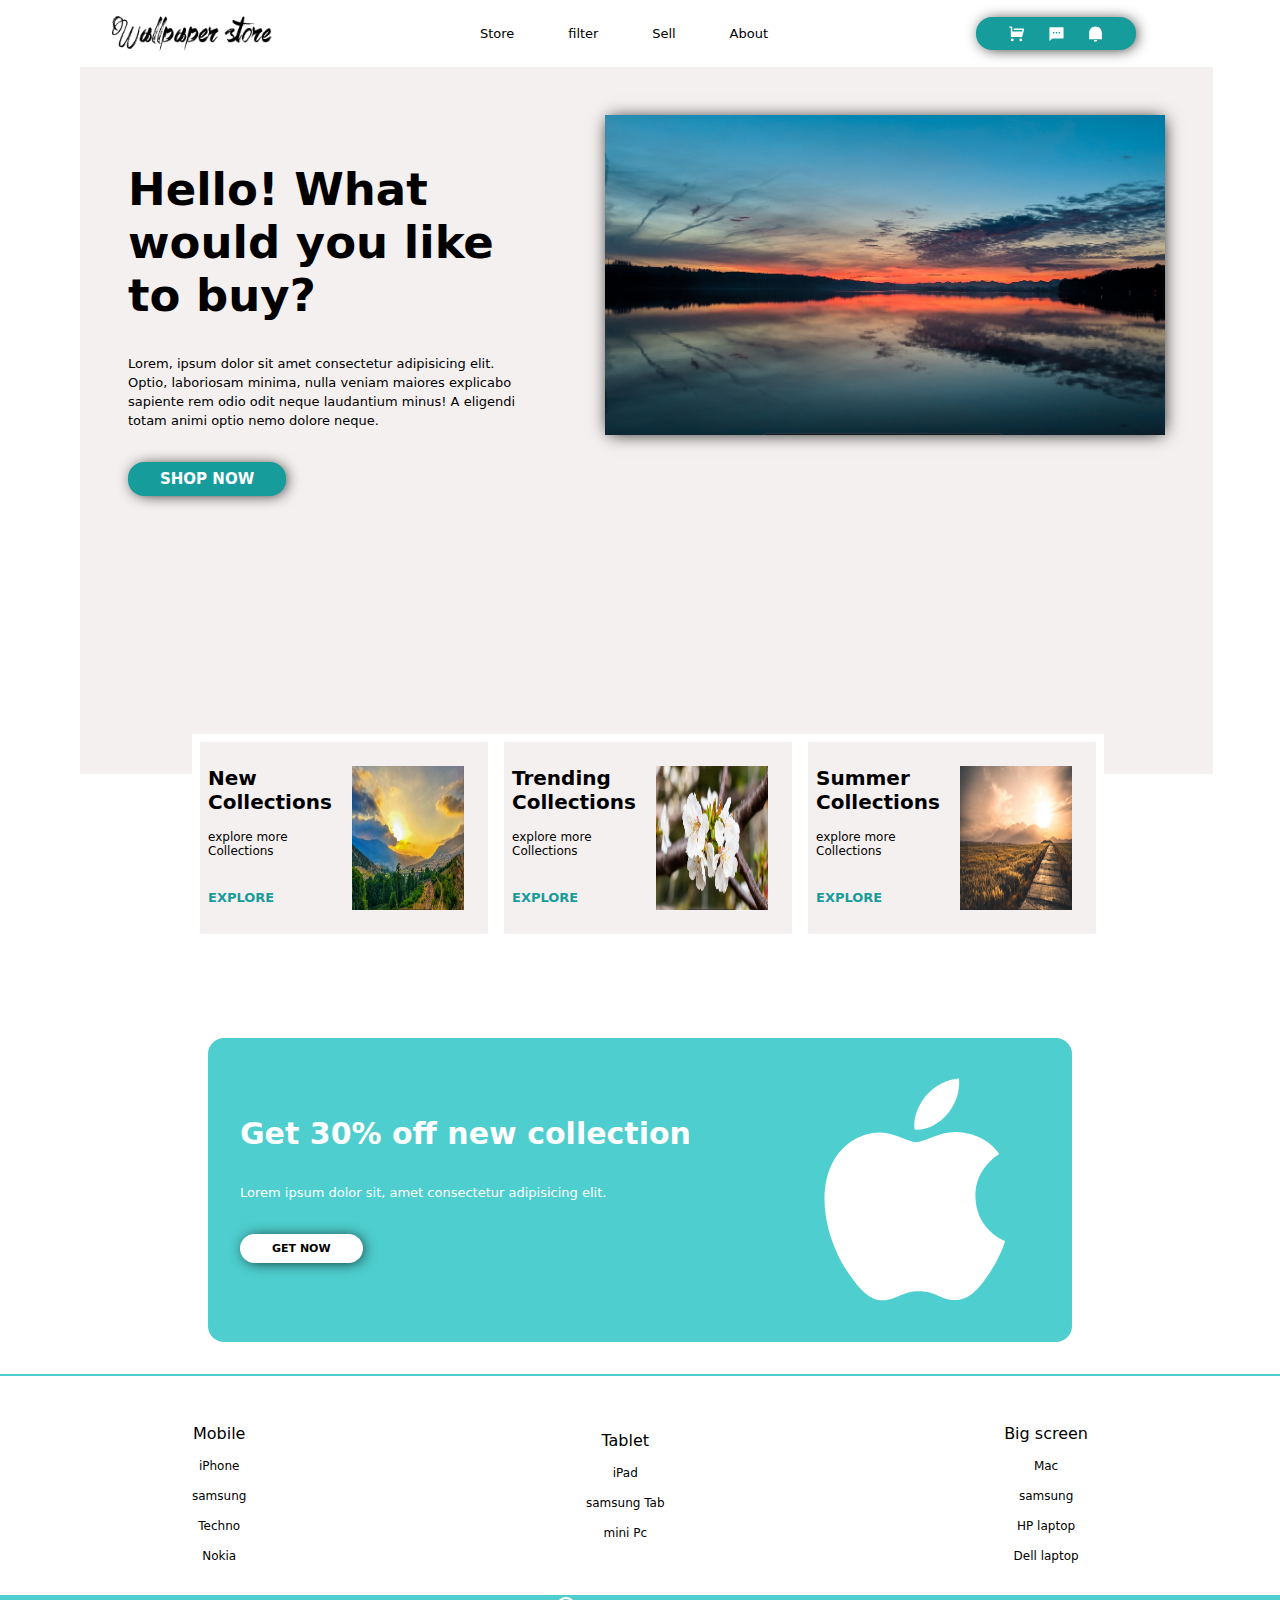
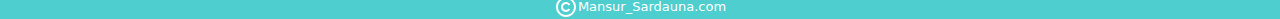
==== index.html @ 71a95605 "completed" ====
<!DOCTYPE html>
<html lang="en">

<head>
  <meta charset="UTF-8">
  <meta http-equiv="X-UA-Compatible" content="IE=edge">
  <meta name="viewport" content="width=device-width, initial-scale=1.0">
  <title>Document</title>
  <link rel="stylesheet" href="style.css">
  <link rel="stylesheet" href="media.css">
  <script>
    function myFunction() {
      var x = document.getElementById("menu");
      if (x.style.display === "block") {
        x.style.display = "none";
      } else {
        x.style.display = "block";
      }
    }
  </script>
</head>

<body>
  <nav class="space">
    <img src="./Screenshots/e1b9765d136ada06c4df6164f1acb34b.png" alt="" class="logo">
    <div class="active space" id="menu">
      <div id="about">Store</div>
      <div id="about">filter</div>
      <div id="about">Sell</div>
      <div id="about">About</div>
    </div>
    <div class="svg">
      <img src="./Screenshots/cart.svg" alt="">
      <img src="./Screenshots/message.svg" alt="">
      <img src="./Screenshots/notification.svg" alt="">
      <img src="./Screenshots/more.svg" alt="" class="more" onclick="myFunction()">
    </div>
  </nav>
  <div class="wrapper">
    <div class="container">
      <div class="flex">

        <div class="content">
          <div class="hello">Hello! What would you like to buy?</div>
          <div class="lorem">Lorem, ipsum dolor sit amet consectetur adipisicing elit. Optio, laboriosam minima, nulla
            veniam maiores explicabo sapiente rem odio odit neque laudantium minus! A eligendi totam animi optio nemo
            dolore neque.</div>
          <div class="button">SHOP NOW </div>
        </div>
        <img src="./Screenshots//Screenshot from 2023-02-16 05-09-00.png" alt="" class="apple">
      </div>

    </div>
  </div>

  <div class="flex mid space">
    <div class="card">
      <div class="flex">
        <div class="collection">
          <div class="summer">New Collections</div>
          <div class="label">explore more Collections</div>
          <div class="explore">Explore</div>
        </div>
        <img src="./Screenshots/Screenshot from 2023-02-16 05-09-18.png" alt="" class="colImage">
      </div>
    </div>


    <div class="card">
      <div class="flex">
        <div class="collection">
          <div class="summer">Trending Collections</div>
          <div class="label">explore more Collections</div>
          <div class="explore">Explore</div>
        </div>
        <img src="./Screenshots/Screenshot from 2023-02-16 05-08-13.png" alt="" class="colImage">
      </div>
    </div>

    <div class="card">
      <div class="flex">
        <div class="collection">
          <div class="summer">Summer Collections</div>
          <div class="label">explore more Collections</div>
          <div class="explore">Explore</div>
        </div>
        <img src="./Screenshots/Screenshot from 2023-02-16 05-08-26.png" alt="" class="colImage">
      </div>
    </div>

  </div>



  <div class="section">
    <div class="flex space">
      <div class="discount">
        <div class="get">Get 30% off new collection</div>
        <div class="lorem">Lorem ipsum dolor sit, amet consectetur adipisicing elit.</div>
        <div class="button white">get now</div>
      </div>
      <img src="./Screenshots/apple.svg" alt="" class="appleLogo">
    </div>
  </div>
  <div class="line"></div>
  <div class="footer">
    <div class="flex space">
      <div class="col-1">
        <span class="head">Mobile</span>
        <span class="label">iPhone</span>
        <span class="label">samsung</span>
        <span class="label">Techno</span>
        <span class="label">Nokia</span>
      </div>

      <div class="col-1">
        <span class="head">Tablet</span>
        <span class="label">iPad</span>
        <span class="label">samsung Tab</span>
        <span class="label">mini Pc</span>
        <span class="label"></span>
      </div>

      <div class="col-1">
        <span class="head">Big screen</span>
        <span class="label">Mac</span>
        <span class="label">samsung</span>
        <span class="label">HP laptop</span>
        <span class="label">Dell laptop</span>
      </div>
    </div>
    <div class="copy">
      <img src="./Screenshots/copy.svg" alt="">
      <Span>Mansur_Sardauna.com</Span>
    </div>


  </div>
  </div>



  </div>
</body>

</html>
---- style.css ----
body{
  margin: 0;
  padding: 0;
  font-family:system-ui, -apple-system, BlinkMacSystemFont, 'Segoe UI', Roboto, Oxygen, Ubuntu, Cantarell, 'Open Sans', 'Helvetica Neue', sans-serif;
}

.flex{
  display: flex;
}
.space{
  display: flex;
  justify-content: space-between;
  align-items: center;
}
.more{
  display: none;
}
.cursor{
  cursor: pointer;
}
img{
  cursor: pointer;
}

nav{
  width: 80%;
  padding: .5rem 7rem;
  margin-top: .5rem;


}
nav .active {
  width: 18rem;
  display: flex;
}
#about{
font-weight: 300;
font-size: 13px;
cursor: pointer;
position: relative;
}
#about:hover{
  color: red;
}
.svg{
  background-color: rgb(23, 156, 156);
  padding: .5rem 2rem ;
  width: 6rem;
  justify-content: space-between;
  border-radius: 1rem;
  display: flex;
  box-shadow: 2px 1px 15px -3px black;
 
  
}
.svg img{
  width: 17px;
}
.logo{
  width: 10rem;
}
.wrapper{
  width: 86%;
  margin: .5rem 5rem ;
  background-color: rgba(243, 237, 237, 0.808);
  padding: 1rem;
  height: 75vh;
  /* box-shadow: 1px 1px 17px -9px black; */

}
.apple{
  width: 35rem;
  box-shadow: 1px 1px 17px -3px black;
  height: 20rem;
  margin: 2rem;
  
}
.content{
  width: 30rem;
  margin: 2rem;

}
.hello{
  font-size: 45px;
  font-weight: 800;
  width: 25rem;
  margin-top: 3rem;
}
.lorem{
  font-size: 13px;
  width: 25rem;
  margin:2rem 0;
  line-height: 1.2rem;
}
.button{
  background-color: rgb(23, 156, 156);
padding: .5rem 2rem;
width: fit-content;
border-radius: 1rem;
color: white;
font-weight: 800;
font-size: 15px;
box-shadow: 2px 1px 15px -3px black;
cursor: pointer;


}
.button:hover {
  background-color: rgb(28, 119, 119);
}
.mid{
width: 70%;
margin: auto;
margin-top: -5rem;

}
.card{
  background-color: white;
  padding: .5rem;
  margin-bottom: 5rem;
margin-top: 2rem;

}
.card .flex{
  background-color: rgba(243, 237, 237, 0.808);
  height: 11rem;
  padding: .5rem;
  width: 17rem;

}
.card img{
  width: 7rem;
  margin: 1rem 1rem;
  height: 9rem;
}
.summer{
  font-size: 20px;
  width: 3rem;
  font-weight: 800;
  margin-top: 1rem;
}
.label{
  font-weight: 300;
  margin-top: 1rem;
  font-size: 12px;
}
.explore{
  text-transform: uppercase;
  font-weight: 700;
  font-size: 13px;
  margin-top: 2rem;
  color:  rgb(23, 156, 156);
  cursor: pointer;
}
.explore:hover {
color: rgb(28, 119, 119);
}
.section{
  margin: auto;
  margin-top: 1rem;
  width: 50rem;
  padding: 2rem;
  color: white;
  height: 15rem;
  margin-bottom: 2rem;
  border-radius: 1rem;
  background-color: rgb(78, 206, 206);

}
.get{
  font-size: 30px;
  font-weight: 600;
}
.appleLogo{
  width: 15rem;
  height: 15rem;
}
.white{
  background-color: #fff;
  color: black;
  text-transform: uppercase;
  font-size: 11px;
}
.line{
width: 100%;
border: .5px solid  rgb(78, 206, 206); ;
}
.footer{
  margin-top: 3rem;
}
.footer .flex{
  width: 70%;
  margin: auto;
  
}
.col-1{
display: grid;
grid-template-columns: auto;
text-align: center;
cursor: pointer;
}
.copy{
  background-color: rgb(78, 206, 206);
  color: white;
  display: flex;
  justify-content: center;
  align-items: center;
  font-weight: 300;
  margin-top: 2rem;
  width: 100%;
  font-size: 13px;
 
}
}
---- media.css ----
@media screen and (max-width:600px) {

  body{
width: 100%;
margin: 0;
padding: 0;
  }

nav{
  width: 92%;
  padding:  1rem;
  height: 2rem;
background-color: white;
z-index: 5;
margin: 0;

}
.more{
  display: block;
}
.svg{
  width: 5rem;
  padding: .5rem;
}
nav .active{
  display: none;
}
nav .active{
  width: 5rem;
  padding: 1rem;
 position: absolute;
 right: 1rem;
 top: 3rem;
 height: 10rem;
 flex-direction: column;
  background-color: rgb(78, 206, 206);
  opacity: 0.9;
}
#about{
  width: 5rem;
  height: 3rem;
  color: white;
  font-weight: 600;
  text-align: center;
}
.wrapper{
  width: 92vw;
  margin: 0;
  padding: 1rem;
  height: 100%;
}
.container .flex{
  flex-direction: column;

}
.apple{
  width: 18rem;
  height: 10rem;
}
.button{
  margin: auto;
  padding: 1rem 2rem;
}
.hello{
  margin-top: 1rem;
  font-size: 30px;
  width: 17rem;
  margin: auto;
  text-align: center;
}
.lorem{
  text-align: center;
  width: 20rem;
  margin: 1rem auto;

}
.mid{
  height: 20%;
  z-index: 2;
  margin-top: 0rem;
  position: relative;
  display: grid;
  grid-template-columns: auto;
  column-gap: 10px;
}
.card{
  height: 5rem;
}
.content{
    margin-top: 0;
    margin-left: 0;
    width: 22rem;
  }
  .section{
    width: 75%;
margin: 3rem auto;
    height: fit-content;
border-radius: 10px;

  }
  .section .flex{
    flex-direction: column;
  }
  .get{
    font-size: 25px;
    margin: auto;
    width: 15rem;
    text-align: center;

  }
  .appleLogo{
    margin-top: 2rem;
  }
}
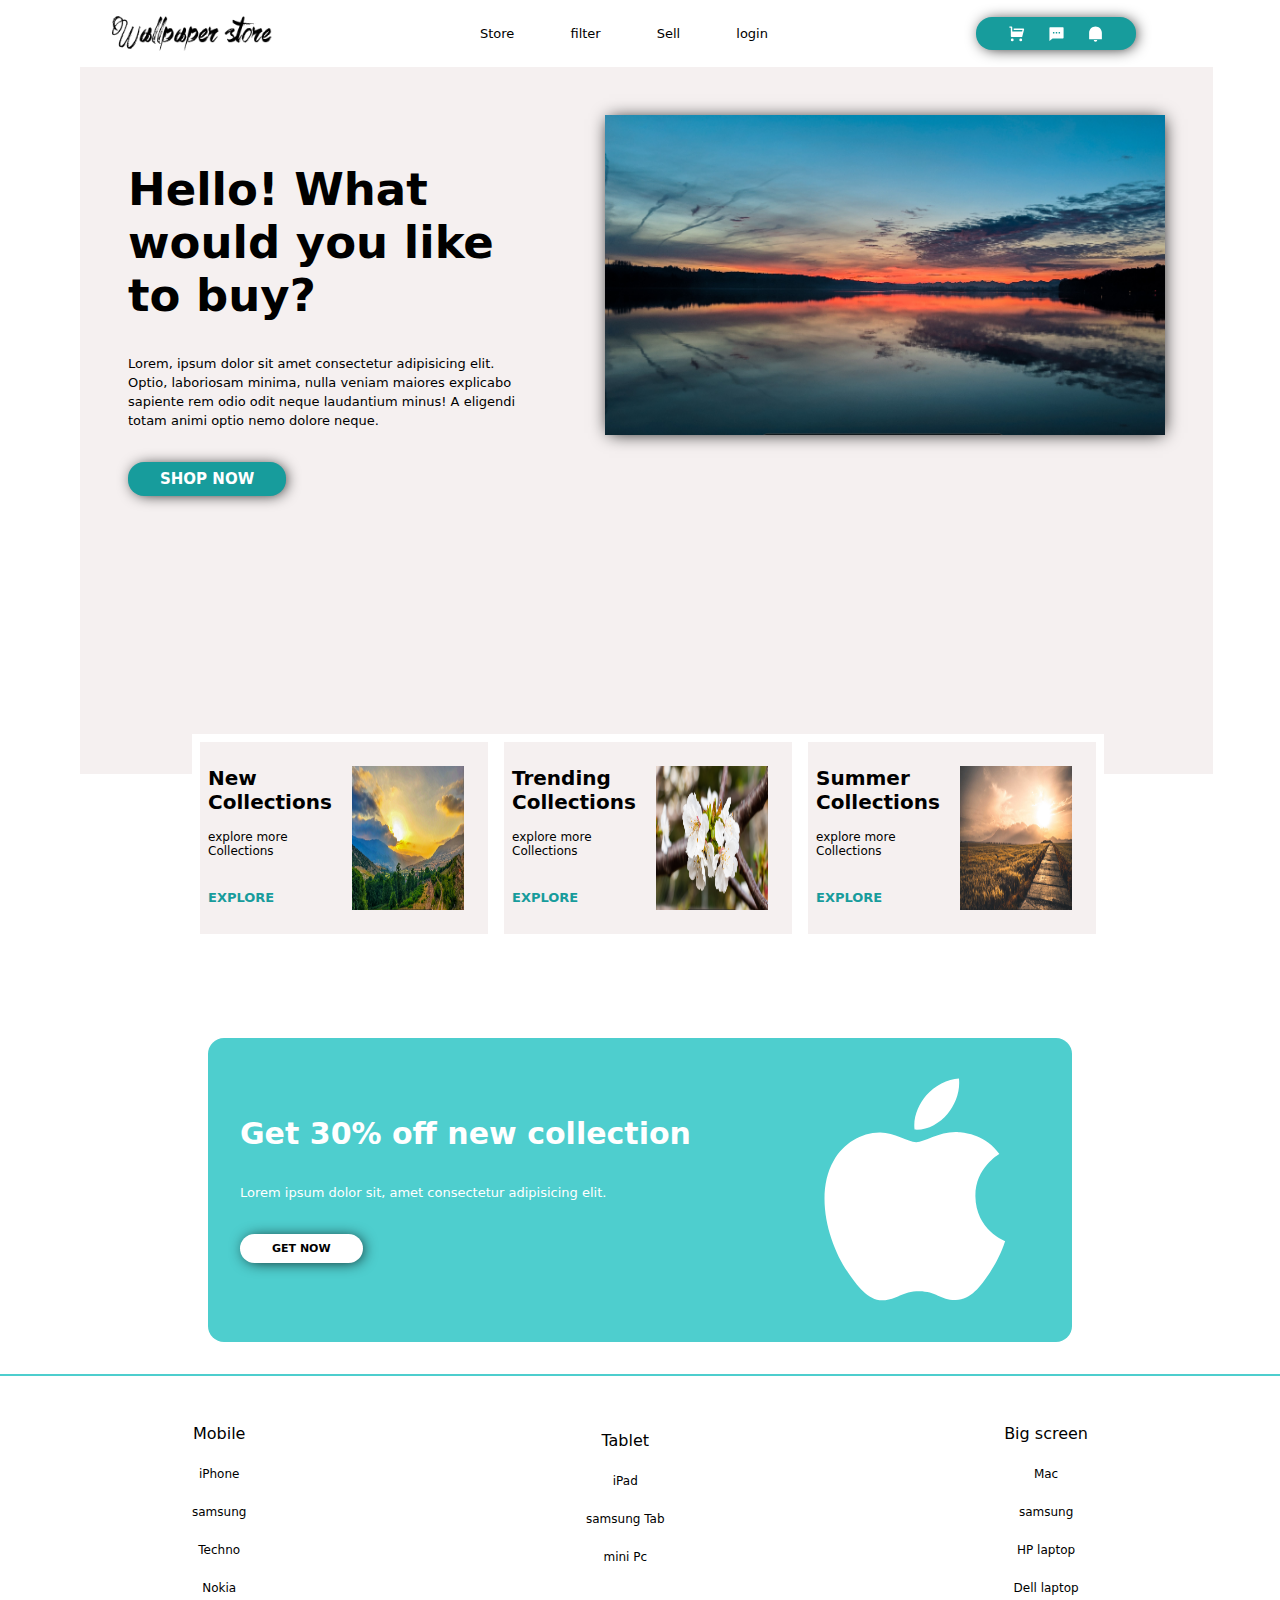
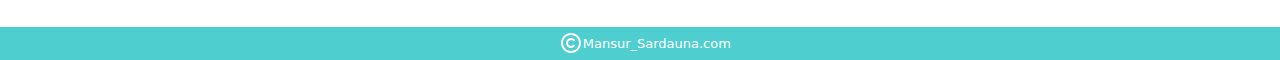
==== commit 1f5e0e73: "admin" ====
--- a/index.html
+++ b/index.html
@@ -8,32 +8,29 @@
   <title>Document</title>
   <link rel="stylesheet" href="style.css">
   <link rel="stylesheet" href="media.css">
-  <script>
-    function myFunction() {
-      var x = document.getElementById("menu");
-      if (x.style.display === "block") {
-        x.style.display = "none";
-      } else {
-        x.style.display = "block";
-      }
-    }
-  </script>
+  <script src="./script.js"></script>
 </head>
 
 <body>
   <nav class="space">
     <img src="./Screenshots/e1b9765d136ada06c4df6164f1acb34b.png" alt="" class="logo">
     <div class="active space" id="menu">
-      <div id="about">Store</div>
-      <div id="about">filter</div>
+      <a href="/store.html">
+        <div id="about">Store</div>
+      </a>
+      <a href="/filter.html">
+        <div id="about">filter</div>
+      </a>
       <div id="about">Sell</div>
-      <div id="about">About</div>
+      <a href="/buy.html">
+        <div id="about">login</div>
+      </a>
     </div>
     <div class="svg">
       <img src="./Screenshots/cart.svg" alt="">
       <img src="./Screenshots/message.svg" alt="">
       <img src="./Screenshots/notification.svg" alt="">
-      <img src="./Screenshots/more.svg" alt="" class="more" onclick="myFunction()">
+      <img src="./Screenshots/more.svg" alt="" class="more" onclick="menuFunction()">
     </div>
   </nav>
   <div class="wrapper">
@@ -45,7 +42,9 @@
           <div class="lorem">Lorem, ipsum dolor sit amet consectetur adipisicing elit. Optio, laboriosam minima, nulla
             veniam maiores explicabo sapiente rem odio odit neque laudantium minus! A eligendi totam animi optio nemo
             dolore neque.</div>
-          <div class="button">SHOP NOW </div>
+          <a href="/buy.html">
+            <div class="button">SHOP NOW </div>
+          </a>
         </div>
         <img src="./Screenshots//Screenshot from 2023-02-16 05-09-00.png" alt="" class="apple">
       </div>
@@ -97,7 +96,9 @@
       <div class="discount">
         <div class="get">Get 30% off new collection</div>
         <div class="lorem">Lorem ipsum dolor sit, amet consectetur adipisicing elit.</div>
-        <div class="button white">get now</div>
+        <a href="./buy.html">
+          <div class="button white">get now</div>
+        </a>
       </div>
       <img src="./Screenshots/apple.svg" alt="" class="appleLogo">
     </div>
--- a/style.css
+++ b/style.css
@@ -3,6 +3,15 @@
   margin: 0;
   padding: 0;
   font-family:system-ui, -apple-system, BlinkMacSystemFont, 'Segoe UI', Roboto, Oxygen, Ubuntu, Cantarell, 'Open Sans', 'Helvetica Neue', sans-serif;
+  overflow-x: hidden;
+}
+a{
+  text-decoration: none;
+  color: black;
+}
+a:focus{
+  outline: none;
+  border: none;
 }
 
 .flex{
@@ -192,18 +201,21 @@
 .footer .flex{
   width: 70%;
   margin: auto;
+
   
 }
 .col-1{
 display: grid;
 grid-template-columns: auto;
 text-align: center;
-cursor: pointer;
+row-gap: .5rem;
+column-gap: .1rem;
 }
 .copy{
   background-color: rgb(78, 206, 206);
   color: white;
   display: flex;
+  padding: .3rem;
   justify-content: center;
   align-items: center;
   font-weight: 300;
@@ -212,4 +224,7 @@
   font-size: 13px;
  
 }
+.buymid{
+  margin-top: 3rem;
+  margin-bottom: 5rem;
 }--- a/media.css
+++ b/media.css
@@ -19,7 +19,7 @@
   display: block;
 }
 .svg{
-  width: 5rem;
+  width: 7rem;
   padding: .5rem;
 }
 nav .active{
@@ -35,6 +35,7 @@
  flex-direction: column;
   background-color: rgb(78, 206, 206);
   opacity: 0.9;
+  z-index: 6;
 }
 #about{
   width: 5rem;
@@ -86,6 +87,9 @@
 .card{
   height: 5rem;
 }
+.card .flex{
+  padding-right: 0;
+}
 .content{
     margin-top: 0;
     margin-left: 0;
@@ -111,4 +115,17 @@
   .appleLogo{
     margin-top: 2rem;
   }
+  .footer .flex{
+    width: 90%;
+    padding: 0 1rem ;
+  }
+  .login{
+    width: 95%;
+    margin-left: 2rem;
+    margin-top: 5rem;
+  }
+  .logcard{
+    height: 56vh;
+
+  }
 }